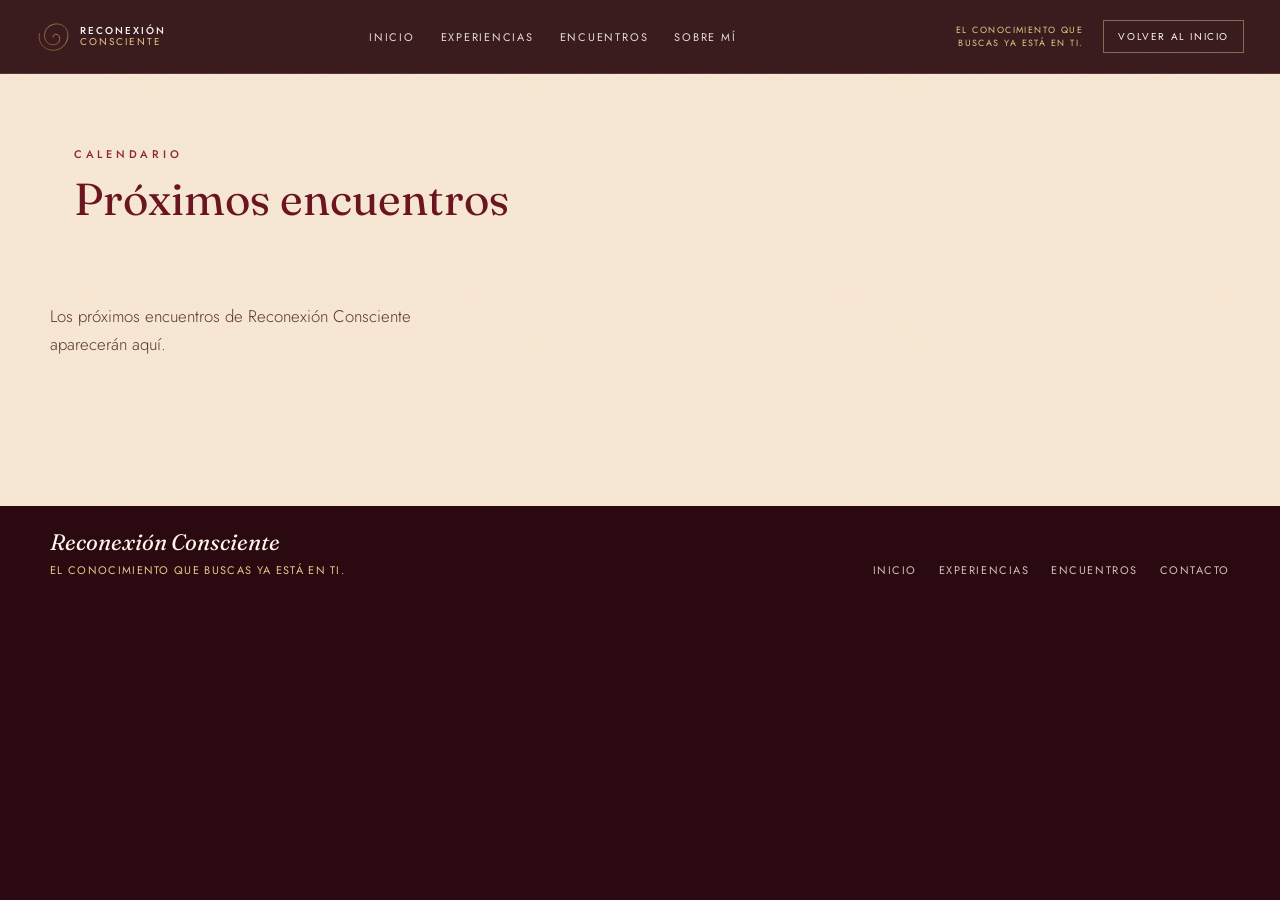
==== eventos.html @ f93a9bee "feat(events): add public events routing shell Co-authored-by: Cursor <cursoragent@cursor.com>" ====
<!DOCTYPE html>
<html lang="es">
<head>
<meta charset="UTF-8">
<meta name="viewport" content="width=device-width, initial-scale=1.0">
<title>Próximos encuentros | Reconexión Consciente</title>
<meta name="description" content="Información sobre próximos encuentros, talleres y experiencias de Reconexión Consciente.">
<meta property="og:type" content="website">
<meta property="og:site_name" content="Reconexión Consciente">
<meta property="og:title" content="Próximos encuentros | Reconexión Consciente">
<meta property="og:description" content="Información sobre próximos encuentros, talleres y experiencias de Reconexión Consciente.">
<meta property="og:locale" content="es_ES">
<link rel="preconnect" href="https://fonts.googleapis.com">
<link rel="preconnect" href="https://fonts.gstatic.com" crossorigin>
<link href="https://fonts.googleapis.com/css2?family=Fraunces:ital,opsz,wght@0,9..144,300;0,9..144,400;1,9..144,300;1,9..144,400&family=Jost:wght@300;400;500&display=swap" rel="stylesheet">
<link rel="stylesheet" href="/rc-home.css">
</head>
<body>

<div class="rc-home rc-events-page" id="eventos">
  <div class="rc-grain" aria-hidden="true"></div>

  <header class="rc-header">
    <a class="rc-logo" href="/">
      <img src="/assets/spiral-gold.svg" alt="" width="34" height="34">
      <span class="rc-logo-text">
        <strong>Reconexión</strong>
        <span>Consciente</span>
      </span>
    </a>
    <button class="rc-nav-toggle" type="button" aria-expanded="false" aria-controls="rc-nav-panel-eventos" aria-label="Abrir menú">
      <span></span>
    </button>
    <nav class="rc-nav" id="rc-nav-panel-eventos">
      <a href="/">Inicio</a>
      <a href="/#experiencias">Experiencias</a>
      <a href="/#encuentros">Encuentros</a>
      <a href="/#sobre-mi">Sobre mí</a>
    </nav>
    <p class="rc-header-tagline">El conocimiento que buscas ya está en ti.</p>
    <a class="rc-header-cta" href="/">Volver al inicio</a>
  </header>

  <main class="rc-events-shell" id="rc-events-shell">
    <div class="rc-section-head">
      <p class="rc-kicker">Calendario</p>
      <h1>Próximos encuentros</h1>
    </div>
    <p class="rc-events-placeholder">
      Los próximos encuentros de Reconexión Consciente aparecerán aquí.
    </p>
  </main>

  <footer class="rc-footer">
    <div class="rc-footer-inner">
      <div>
        <strong>Reconexión Consciente</strong>
        <p class="rc-footer-tag">El conocimiento que buscas ya está en ti.</p>
      </div>
      <nav class="rc-footer-links">
        <a href="/">Inicio</a>
        <a href="/#experiencias">Experiencias</a>
        <a href="/#encuentros">Encuentros</a>
        <a href="mailto:aleyone@gmail.com">Contacto</a>
      </nav>
    </div>
  </footer>
</div>

<script>
(function(){
  var btn=document.querySelector('.rc-nav-toggle');
  var panel=document.getElementById('rc-nav-panel-eventos');
  var scrollLockY=0;
  if(btn&&panel){
    function setOpen(open){
      var isOpen=document.body.classList.contains('rc-nav-open');
      if(open===isOpen) return;
      btn.setAttribute('aria-expanded', open?'true':'false');
      btn.setAttribute('aria-label', open?'Cerrar menú':'Abrir menú');
      if(open){
        scrollLockY=window.scrollY||window.pageYOffset||0;
        document.documentElement.classList.add('rc-nav-open');
        document.body.classList.add('rc-nav-open');
        document.body.style.top='-'+scrollLockY+'px';
      }else{
        document.documentElement.classList.remove('rc-nav-open');
        document.body.classList.remove('rc-nav-open');
        document.body.style.top='';
        window.scrollTo(0, scrollLockY);
      }
    }
    btn.addEventListener('click', function(){
      setOpen(btn.getAttribute('aria-expanded')!=='true');
    });
    panel.querySelectorAll('a').forEach(function(a){
      a.addEventListener('click', function(){ setOpen(false); });
    });
  }
})();
</script>
</body>
</html>
---- rc-home.css ----
/* Reconexión Consciente · home v1 — identidad orgánica */

*,*::before,*::after{box-sizing:border-box;margin:0;padding:0;}

:root{
  --rc-cream:#F6E8D6;
  --rc-ivory:#FBF1E4;
  --rc-burgundy:#6B1520;
  --rc-burgundy-deep:#2A0A10;
  --rc-wine:#8E2432;
  --rc-terracotta:#C45A36;
  --rc-gold:#D4A24C;
  --rc-gold-soft:#E8C989;
  --rc-ink:#2C1014;
  --rc-ink-soft:#5A3530;
  --rc-foam:#FFF8EF;
  --rc-serif:"Fraunces", serif;
  --rc-sans:"Jost", sans-serif;
}

html,body{
  height:auto;
  min-height:100%;
  overflow-x:hidden;
  overflow-y:auto;
  background:var(--rc-burgundy-deep);
  color-scheme:dark;
}

html.rc-nav-open,
html.rc-nav-open body{
  overflow:hidden!important;
  overscroll-behavior:none;
}
body.rc-nav-open{
  position:fixed;
  left:0;
  right:0;
  width:100%;
}

.rc-home{
  position:relative;
  background:var(--rc-cream);
  color:var(--rc-ink);
  font-family:var(--rc-sans);
  overflow-x:hidden;
}

.rc-home img{max-width:100%;height:auto;display:block;}
.rc-home a{color:inherit;}

.rc-grain{
  pointer-events:none;
  position:fixed;
  inset:0;
  z-index:50;
  background:url("assets/paper-grain.webp") center/380px;
  opacity:.08;
  mix-blend-mode:multiply;
}

.rc-inner{
  width:min(1180px, calc(100% - 48px));
  margin:0 auto;
}

/* ── Header ── */
.rc-header{
  position:sticky;
  top:0;
  z-index:40;
  display:grid;
  grid-template-columns:auto 1fr auto;
  align-items:center;
  gap:20px;
  min-height:74px;
  padding:0 36px;
  background:rgba(42,10,16,.48);
  backdrop-filter:blur(14px);
  border-bottom:1px solid rgba(232,201,137,.18);
  color:var(--rc-foam);
  overflow:visible;
}

.rc-logo{
  display:flex;
  align-items:center;
  gap:10px;
  text-decoration:none;
  color:inherit;
}

.rc-logo img{
  width:34px;
  height:34px;
  opacity:.92;
}

.rc-logo-text{
  display:flex;
  flex-direction:column;
  line-height:1.05;
}

.rc-logo-text strong,
.rc-logo-text span{
  font-family:var(--rc-sans);
  font-weight:500;
  font-size:10px;
  letter-spacing:.2em;
  text-transform:uppercase;
}

.rc-logo-text span{color:var(--rc-gold-soft);font-weight:400;}

.rc-nav{
  display:flex;
  justify-content:center;
  gap:26px;
}

.rc-nav a{
  font-size:11px;
  letter-spacing:.16em;
  text-transform:uppercase;
  text-decoration:none;
  color:rgba(255,248,239,.88);
}

.rc-nav a:hover{color:var(--rc-gold-soft);}

.rc-header-cta{
  display:inline-flex;
  align-items:center;
  padding:8px 14px;
  border:1px solid rgba(232,201,137,.45);
  font-size:10px;
  letter-spacing:.16em;
  text-transform:uppercase;
  text-decoration:none;
  color:var(--rc-gold-soft);
}

.rc-experiences .rc-kicker,
.rc-book .rc-kicker,
.rc-about .rc-kicker{color:var(--rc-wine);}

.rc-header-tagline{
  display:none;
  font-size:9px;
  letter-spacing:.16em;
  text-transform:uppercase;
  color:var(--rc-gold-soft);
  text-align:right;
  line-height:1.4;
  max-width:16em;
}

.rc-nav-toggle{
  display:none;
  width:42px;
  height:42px;
  border:0;
  background:transparent;
  cursor:pointer;
  justify-self:end;
}

.rc-nav-toggle span,
.rc-nav-toggle span::before,
.rc-nav-toggle span::after{
  display:block;
  width:18px;
  height:1px;
  background:var(--rc-foam);
  position:relative;
}
.rc-nav-toggle span::before,
.rc-nav-toggle span::after{content:'';position:absolute;left:0;}
.rc-nav-toggle span::before{top:-6px;}
.rc-nav-toggle span::after{top:6px;}

/* ── Hero ── */
.rc-hero{
  position:relative;
  min-height:min(100vh, 920px);
  display:flex;
  align-items:center;
  overflow:hidden;
  color:var(--rc-foam);
  background:var(--rc-burgundy-deep);
}

.rc-hero-media{
  position:absolute;
  inset:0;
  z-index:0;
}

.rc-hero-media picture{
  position:absolute;
  inset:0;
  display:block;
  width:100%;
  height:100%;
}

.rc-hero-media img{
  width:100%;
  height:100%;
  object-fit:cover;
  object-position:center 40%;
  transform:scale(1.04);
  animation:rc-ken 28s ease-in-out infinite alternate;
}

.rc-hero-shade{
  position:absolute;
  inset:0;
  z-index:1;
  background:
    linear-gradient(90deg, rgba(42,10,16,.62) 0%, rgba(42,10,16,.18) 42%, rgba(42,10,16,.08) 100%),
    linear-gradient(180deg, rgba(42,10,16,.28) 0%, transparent 28%, rgba(42,10,16,.45) 100%);
}

.rc-hero-brush{
  position:absolute;
  z-index:2;
  pointer-events:none;
  mix-blend-mode:screen;
}

.rc-hero-brush.is-terra{
  right:-8%;
  top:8%;
  width:min(46vw, 520px);
  opacity:.72;
  transform:rotate(8deg);
}

.rc-hero-spiral{
  position:absolute;
  right:6%;
  bottom:8%;
  width:min(28vw, 280px);
  opacity:.55;
  z-index:2;
  pointer-events:none;
  animation:rc-spin-slow 80s linear infinite;
}

.rc-hero-inner{
  position:relative;
  z-index:3;
  width:min(1180px, calc(100% - 64px));
  margin:0 auto;
  padding:88px 0 64px;
}

.rc-hero-copy{
  max-width:17.5em;
}

.rc-kicker{
  font-family:var(--rc-sans);
  font-size:11px;
  font-weight:500;
  letter-spacing:.34em;
  text-transform:uppercase;
  color:var(--rc-gold-soft);
  margin-bottom:14px;
}

.rc-hero h1{
  font-family:var(--rc-serif);
  font-weight:400;
  font-style:italic;
  font-size:clamp(3.4rem, 6.4vw, 7.2rem);
  line-height:.92;
  letter-spacing:-.02em;
  margin-bottom:22px;
}

.rc-hero h1 em{
  font-style:italic;
  color:var(--rc-gold-soft);
}

.rc-hero-claim{
  font-family:var(--rc-serif);
  font-size:clamp(1.35rem, 1.6vw, 1.85rem);
  font-weight:300;
  line-height:1.25;
  max-width:14em;
  margin-bottom:16px;
}

.rc-hero-intro{
  font-weight:300;
  font-size:15px;
  line-height:1.55;
  max-width:34ch;
  color:rgba(255,248,239,.86);
  margin-bottom:28px;
}

.rc-actions{
  display:flex;
  flex-wrap:wrap;
  gap:12px;
  align-items:center;
}

.rc-btn{
  display:inline-flex;
  align-items:center;
  justify-content:center;
  padding:13px 22px;
  font-family:var(--rc-sans);
  font-size:11px;
  letter-spacing:.16em;
  text-transform:uppercase;
  text-decoration:none;
  white-space:nowrap;
  transition:transform .35s ease, background .35s ease, color .35s ease;
}

.rc-btn:hover{transform:translateY(-1px);}

.rc-btn-solid{
  background:var(--rc-wine);
  color:var(--rc-foam);
}

.rc-btn-solid:hover{background:#a12d3c;}

.rc-btn-ghost{
  border:1px solid rgba(255,248,239,.55);
  color:var(--rc-foam);
}

.rc-btn-ghost:hover{background:rgba(255,248,239,.08);}

.rc-btn-gold{
  background:transparent;
  border:1px solid var(--rc-gold);
  color:var(--rc-gold-soft);
}

.rc-btn-gold:hover{background:rgba(212,162,76,.12);}

.rc-btn-dark{
  background:var(--rc-burgundy-deep);
  color:var(--rc-foam);
}

.rc-experiences,
.rc-book,
.rc-events,
.rc-about,
.rc-close,
.rc-hero{
  scroll-margin-top:76px;
}

/* ── Experiences ── */
.rc-experiences{
  position:relative;
  padding:108px 0 120px;
  background:
    url("assets/texture-cream-watercolor.webp") center/cover,
    var(--rc-ivory);
  overflow:hidden;
}

.rc-experiences .rc-botanical{
  position:absolute;
  right:-4%;
  top:18px;
  width:min(38vw, 360px);
  opacity:.55;
  pointer-events:none;
  transform:rotate(12deg);
}

.rc-section-head{
  width:min(1180px, calc(100% - 48px));
  margin:0 auto 56px;
}

.rc-section-head h2{
  font-family:var(--rc-serif);
  font-weight:400;
  font-style:italic;
  font-size:clamp(2.4rem, 4.4vw, 4.4rem);
  line-height:1.12;
  color:var(--rc-burgundy);
}

.rc-experiences .rc-section-head h2{
  max-width:none;
  white-space:nowrap;
}

.rc-portals{
  width:min(1180px, calc(100% - 48px));
  margin:0 auto;
  display:grid;
  grid-template-columns:repeat(3, minmax(0, 1fr));
  gap:22px;
  align-items:stretch;
}

.rc-portal{
  position:relative;
  display:flex;
  flex-direction:column;
  width:100%;
  height:520px;
  min-height:520px;
  margin:0;
  border-radius:28px;
  overflow:hidden;
  text-decoration:none;
  color:var(--rc-foam);
  isolation:isolate;
  cursor:pointer;
  border:1px solid rgba(232,201,137,.16);
  box-shadow:0 14px 32px rgba(42,10,16,.16);
  transition:transform .45s ease, box-shadow .45s ease, border-color .45s ease;
}

.rc-portal:hover{
  transform:translateY(-7px);
  border-color:rgba(232,201,137,.42);
  box-shadow:0 22px 40px rgba(42,10,16,.24);
}

.rc-portal:focus,
.rc-portal:focus-visible{
  outline:2px solid var(--rc-gold-soft);
  outline-offset:4px;
  transform:translateY(-7px);
  border-color:rgba(232,201,137,.5);
  box-shadow:0 22px 40px rgba(42,10,16,.24);
}

.rc-portal-media{
  position:absolute;
  inset:0;
  z-index:0;
}

.rc-portal-media img{
  width:100%;
  height:100%;
  object-fit:cover;
  transition:transform .8s ease;
}

.rc-portal:hover .rc-portal-media img,
.rc-portal:focus .rc-portal-media img,
.rc-portal:focus-visible .rc-portal-media img{transform:scale(1.045);}

.rc-portal-shade{
  position:absolute;
  inset:0;
  z-index:1;
  pointer-events:none;
  background:linear-gradient(
    180deg,
    rgba(42,10,16,0) 0%,
    rgba(42,10,16,0) 28%,
    rgba(107,21,32,.22) 52%,
    rgba(42,10,16,.72) 78%,
    rgba(42,10,16,.92) 100%
  );
}

.rc-portal-body{
  position:relative;
  z-index:2;
  margin-top:auto;
  padding:32px 24px 28px;
}

.rc-portal-concept{
  font-size:11px;
  letter-spacing:.32em;
  text-transform:uppercase;
  color:var(--rc-gold-soft);
  margin-bottom:10px;
}

.rc-portal h3{
  font-family:var(--rc-serif);
  font-weight:400;
  font-size:clamp(1.7rem, 2vw, 2.2rem);
  color:var(--rc-foam);
  margin-bottom:10px;
  text-shadow:0 2px 16px rgba(42,10,16,.35);
}

.rc-portal p{
  font-weight:300;
  font-size:14px;
  line-height:1.5;
  color:rgba(255,248,239,.94);
  margin-bottom:16px;
  max-width:28ch;
}

.rc-portal-cta{
  display:inline-flex;
  align-items:center;
  gap:8px;
  font-size:10px;
  letter-spacing:.18em;
  text-transform:uppercase;
  color:var(--rc-gold-soft);
}

.rc-portal-arrow{
  display:inline-block;
  transition:transform .35s ease;
}

.rc-portal:hover .rc-portal-arrow,
.rc-portal:focus .rc-portal-arrow,
.rc-portal:focus-visible .rc-portal-arrow{
  transform:translateX(5px);
}

/* ── Manifesto ── */
.rc-manifesto{
  position:relative;
  min-height:72vh;
  display:flex;
  align-items:center;
  justify-content:center;
  padding:100px 24px;
  background:var(--rc-burgundy-deep) url("assets/quote-organic-background.webp") center/cover;
  color:var(--rc-foam);
  overflow:hidden;
}

.rc-manifesto-inner{
  width:min(820px, 100%);
  text-align:left;
  transform:rotate(-1.2deg);
}

.rc-manifesto blockquote{
  font-family:var(--rc-serif);
  font-style:italic;
  font-weight:300;
  font-size:clamp(2rem, 4.6vw, 4.1rem);
  line-height:1.12;
  max-width:14em;
}

.rc-manifesto cite{
  display:block;
  margin-top:28px;
  font-family:var(--rc-sans);
  font-style:normal;
  font-size:11px;
  letter-spacing:.26em;
  text-transform:uppercase;
  color:var(--rc-gold-soft);
}

/* ── Book ── */
.rc-book{
  position:relative;
  padding:100px 0;
  background:var(--rc-ivory) url("assets/book-organic-background.webp") center/cover;
  overflow:hidden;
}

.rc-book-grid{
  width:min(1180px, calc(100% - 48px));
  margin:0 auto;
  display:grid;
  grid-template-columns:.42fr .58fr;
  gap:48px;
  align-items:center;
}

.rc-book-cover{
  position:relative;
  z-index:2;
  width:min(268px, 86%);
  margin-left:8%;
  transform:rotate(-2deg);
}

.rc-book-cover img,
.rc-home .rc-book-cover img{
  display:block;
  width:100%;
  height:auto;
  box-shadow:12px 18px 34px rgba(42,10,16,.2);
}

.rc-book-copy{
  position:relative;
  isolation:isolate;
  min-width:0;
}

.rc-book-copy::before,
.rc-book-copy::after{
  content:"";
  position:absolute;
  pointer-events:none;
  z-index:0;
  filter:blur(36px);
}

.rc-book-copy::before{
  top:-28%;
  left:-32%;
  width:168%;
  height:96%;
  background:radial-gradient(ellipse 78% 76% at 40% 36%,
    rgba(251,241,228,.92) 0%,
    rgba(251,241,228,.58) 40%,
    rgba(246,232,214,.2) 64%,
    rgba(246,232,214,0) 82%);
}

.rc-book-copy::after{
  top:24%;
  left:-24%;
  width:158%;
  height:110%;
  background:radial-gradient(ellipse 86% 84% at 44% 58%,
    rgba(251,241,228,.9) 0%,
    rgba(251,241,228,.55) 38%,
    rgba(246,232,214,.18) 62%,
    rgba(246,232,214,0) 82%);
}

.rc-book-copy > *{
  position:relative;
  z-index:1;
}

.rc-book-copy h2{
  font-family:var(--rc-serif);
  font-style:italic;
  font-weight:400;
  font-size:clamp(2.2rem, 4vw, 3.6rem);
  color:var(--rc-burgundy);
  margin:4px 0 8px;
}

.rc-book-subtitle{
  font-family:var(--rc-serif);
  font-style:italic;
  font-weight:400;
  font-size:clamp(1.2rem, 2vw, 1.55rem);
  color:var(--rc-wine);
  margin:0 0 10px;
}

.rc-book-author{
  font-family:var(--rc-sans);
  font-size:13px;
  font-weight:400;
  letter-spacing:.08em;
  color:var(--rc-ink-soft);
  margin:0;
}

.rc-book-blurb{
  max-width:48ch;
  margin:18px 0 28px;
}

.rc-book-blurb p{
  font-family:var(--rc-sans);
  font-weight:300;
  font-size:16px;
  line-height:1.75;
  color:var(--rc-ink-soft);
  margin:0 0 1.15em;
}

.rc-book-blurb p:last-child{margin-bottom:0;}

.rc-book .rc-btn-dark{
  display:inline-flex;
  color:var(--rc-gold-soft);
}

.rc-book .rc-btn-dark:hover,
.rc-book .rc-btn-dark:focus,
.rc-book .rc-btn-dark:focus-visible{
  color:#F3D9A4;
}

/* ── Events ── */
.rc-events{
  position:relative;
  padding:108px 0 110px;
  overflow:visible;
  background:var(--rc-ivory) url("assets/event-organic-background.webp") center/cover;
  color:var(--rc-ink);
}

.rc-events .rc-section-head{
  overflow:visible;
  display:flex;
  flex-direction:column;
  align-items:flex-start;
  padding:8px 8px 16px 268px;
}

.rc-events .rc-section-head h2{
  color:var(--rc-burgundy);
  max-width:none;
  line-height:1.2;
  padding:.12em 0 .1em;
  overflow:visible;
}

.rc-events .rc-kicker{
  color:var(--rc-wine);
  margin-bottom:10px;
}

.rc-event-list{
  width:min(1180px, calc(100% - 48px));
  margin:0 auto;
  display:grid;
  gap:16px;
  min-height:200px;
}

/* Base sin CTA: cartel opcional + fecha + info que ocupa el resto */
.rc-event{
  display:grid;
  grid-template-columns:minmax(12rem, 13.5rem) minmax(0, 1fr);
  column-gap:28px;
  row-gap:14px;
  align-items:center;
  padding:22px 28px;
  color:var(--rc-foam);
  background:linear-gradient(105deg, rgba(42,10,16,.82) 0%, rgba(107,21,32,.68) 100%);
  border:1px solid rgba(212,162,76,.38);
  border-radius:8px 32px 8px 32px;
}

.rc-event:has(> .rc-btn-gold){
  grid-template-columns:minmax(12rem, 13.5rem) minmax(0, 1fr) auto;
}

.rc-event:has(.rc-event-media){
  grid-template-columns:96px minmax(12rem, 13.5rem) minmax(0, 1fr);
}

.rc-event:has(.rc-event-media):has(> .rc-btn-gold){
  grid-template-columns:96px minmax(12rem, 13.5rem) minmax(0, 1fr) auto;
}

.rc-event-media{
  width:96px;
  align-self:center;
  display:flex;
  align-items:center;
}

.rc-event-media img{
  width:96px;
  height:128px;
  object-fit:cover;
  border-radius:6px 18px 6px 18px;
  border:1px solid rgba(212,162,76,.35);
  background:rgba(42,10,16,.35);
}

.rc-event time{
  font-family:var(--rc-serif);
  font-style:italic;
  font-size:1.35rem;
  color:var(--rc-gold-soft);
  line-height:1.2;
}

.rc-event-body{
  min-width:0;
  max-width:none;
}

.rc-event-type{
  display:inline-block;
  font-size:10px;
  letter-spacing:.22em;
  text-transform:uppercase;
  color:var(--rc-gold-soft);
  margin-bottom:6px;
}

.rc-event-badge{
  display:inline-block;
  margin-left:10px;
  padding:2px 8px;
  border:1px solid rgba(212,162,76,.55);
  border-radius:999px;
  font-size:9px;
  letter-spacing:.16em;
  text-transform:uppercase;
  color:var(--rc-gold-soft);
  vertical-align:middle;
}

.rc-event.is-featured{
  box-shadow:inset 0 0 0 1px rgba(212,162,76,.28);
}

.rc-event h3{
  font-family:var(--rc-serif);
  font-weight:400;
  font-size:1.55rem;
  color:var(--rc-foam);
  margin-bottom:6px;
}

.rc-event p{
  font-weight:300;
  font-size:14px;
  color:rgba(255,248,239,.9);
  line-height:1.55;
}

.rc-event .rc-btn-gold{
  background:var(--rc-gold);
  border:1px solid var(--rc-gold);
  color:var(--rc-burgundy-deep);
  white-space:nowrap;
  justify-self:end;
  align-self:center;
}

.rc-event .rc-btn-gold:hover{
  background:var(--rc-gold-soft);
  color:var(--rc-burgundy-deep);
}

.rc-event.rc-event-skeleton{
  grid-template-columns:minmax(12rem, 13.5rem) minmax(0, 1fr) auto;
}

@media (min-width:1025px){
  .rc-event time{
    white-space:nowrap;
  }
}

.rc-event-empty{
  margin:0;
  padding:36px;
  border:1px dashed rgba(107,21,32,.28);
  border-radius:8px 28px 8px 28px;
  font-weight:300;
  color:var(--rc-burgundy);
  background:rgba(255,248,239,.55);
}

.rc-event-error{
  border-color:rgba(107,21,32,.22);
  color:var(--rc-wine);
}

.rc-event-skeleton{
  pointer-events:none;
  min-height:112px;
}

.rc-event-skeleton-block{
  border-radius:6px;
  background:linear-gradient(
    90deg,
    rgba(255,248,239,.08) 0%,
    rgba(232,201,137,.18) 50%,
    rgba(255,248,239,.08) 100%
  );
  background-size:200% 100%;
  animation:rc-event-shimmer 1.4s ease-in-out infinite;
}

.rc-event-skeleton-date{height:1.6rem;width:110px;}
.rc-event-skeleton-body{display:grid;gap:10px;}
.rc-event-skeleton-line{height:14px;width:100%;max-width:420px;}
.rc-event-skeleton-line.short{width:88px;height:10px;}
.rc-event-skeleton-line.mid{width:70%;max-width:280px;}
.rc-event-skeleton-cta{height:42px;width:140px;justify-self:end;border-radius:999px;}

@keyframes rc-event-shimmer{
  0%{background-position:100% 0;}
  100%{background-position:-100% 0;}
}

@media (prefers-reduced-motion: reduce){
  .rc-event-skeleton-block{animation:none;}
}

.rc-events-more-wrap{
  width:min(1180px, calc(100% - 48px));
  margin:22px auto 0;
  display:flex;
  justify-content:center;
}

.rc-events-more{
  color:var(--rc-burgundy);
  border-color:rgba(107,21,32,.35);
  opacity:.72;
  cursor:not-allowed;
}

.rc-visually-hidden{
  position:absolute;
  width:1px;
  height:1px;
  padding:0;
  margin:-1px;
  overflow:hidden;
  clip:rect(0,0,0,0);
  white-space:nowrap;
  border:0;
}

/* Shell público /eventos (fase 3A — placeholder) */
.rc-events-page .rc-header{
  background:rgba(42,10,16,.92);
}

.rc-events-shell{
  width:min(1180px, calc(100% - 48px));
  margin:0 auto;
  padding:72px 0 96px;
  min-height:48vh;
}

.rc-events-shell .rc-section-head{
  padding:0 0 20px;
}

.rc-events-shell h1{
  font-family:var(--rc-serif);
  font-weight:400;
  font-size:clamp(2rem, 4vw, 2.8rem);
  color:var(--rc-burgundy);
  line-height:1.2;
  margin:0;
}

.rc-events-shell .rc-kicker{
  color:var(--rc-wine);
  margin-bottom:10px;
}

.rc-events-placeholder{
  margin:0;
  max-width:42ch;
  font-weight:300;
  font-size:1.05rem;
  line-height:1.7;
  color:var(--rc-ink-soft);
}

/* ── About ── */
.rc-about{
  position:relative;
  padding:110px 0 100px;
  background:var(--rc-cream);
  overflow:hidden;
}

.rc-about-circle{
  position:absolute;
  left:-8%;
  bottom:-12%;
  width:min(42vw, 420px);
  opacity:.55;
  pointer-events:none;
}

.rc-about-grid{
  width:min(1180px, calc(100% - 48px));
  margin:0 auto;
  display:grid;
  grid-template-columns:.46fr .54fr;
  gap:40px;
  align-items:center;
}

.rc-about-photo{
  position:relative;
  width:min(430px, 100%);
  aspect-ratio:1;
  margin-left:-12px;
}

.rc-about-photo-slot{
  position:absolute;
  left:55.5%;
  top:39.8%;
  width:77%;
  height:77%;
  transform:translate(-50%, -50%);
  z-index:1;
  border-radius:50%;
  overflow:hidden;
  background:transparent;
}

.rc-about-portrait,
.rc-home .rc-about-portrait{
  display:block;
  width:100%;
  height:100%;
  object-fit:cover;
  object-position:50% 42%;
}

.rc-about-frame{
  position:absolute;
  inset:0;
  z-index:2;
  width:100%;
  height:100%;
  object-fit:contain;
  pointer-events:none;
}

.rc-about-copy h2{
  font-family:var(--rc-serif);
  font-style:italic;
  font-weight:400;
  font-size:clamp(2.2rem, 3.6vw, 3.4rem);
  color:var(--rc-burgundy);
  margin:0 0 20px;
}

.rc-about-copy p{
  font-weight:300;
  font-size:16px;
  line-height:1.75;
  color:var(--rc-ink-soft);
  margin-bottom:18px;
  max-width:42ch;
}

.rc-about-copy p:last-of-type{margin-bottom:0;}

.rc-about-copy em{color:var(--rc-terracotta);font-style:italic;}

/* ── CTA ── */
.rc-close{
  position:relative;
  padding:110px 24px;
  background:var(--rc-burgundy-deep) url("assets/texture-burgundy.webp") center/cover;
  color:var(--rc-foam);
  text-align:center;
  overflow:hidden;
}

.rc-close .rc-brush-corner{
  position:absolute;
  left:-10%;
  bottom:-20%;
  width:min(55vw, 520px);
  pointer-events:none;
  mix-blend-mode:screen;
  opacity:.8;
}

.rc-close h2{
  font-family:var(--rc-serif);
  font-style:italic;
  font-weight:400;
  font-size:clamp(2.2rem, 4.4vw, 3.8rem);
  max-width:14em;
  margin:0 auto 16px;
}

.rc-close p{
  font-weight:300;
  font-size:16px;
  max-width:36ch;
  margin:0 auto 28px;
  color:rgba(255,248,239,.86);
}

.rc-close .rc-actions{justify-content:center;}

/* ── Footer ── */
.rc-footer{
  position:relative;
  background:var(--rc-burgundy-deep);
  color:var(--rc-foam);
  padding:22px 0 28px;
}

.rc-footer-ornament{
  overflow:visible;
  display:flex;
  justify-content:center;
  margin:0 auto 32px;
  background:transparent;
  pointer-events:none;
}

.rc-footer-detail,
.rc-home .rc-footer-detail{
  display:block;
  width:88%;
  max-width:1680px;
  height:auto;
  background:transparent;
}

.rc-footer-inner{
  width:min(1180px, calc(100% - 48px));
  margin:0 auto;
  display:flex;
  justify-content:space-between;
  gap:24px;
  align-items:flex-end;
}

.rc-footer strong{
  display:block;
  font-family:var(--rc-serif);
  font-style:italic;
  font-weight:400;
  font-size:1.4rem;
  margin-bottom:6px;
}

.rc-footer-tag{
  font-size:11px;
  letter-spacing:.12em;
  text-transform:uppercase;
  color:var(--rc-gold-soft);
}

.rc-footer-links{
  display:flex;
  flex-wrap:wrap;
  gap:14px 22px;
  justify-content:flex-end;
}

.rc-footer-links a{
  font-size:11px;
  letter-spacing:.14em;
  text-transform:uppercase;
  text-decoration:none;
  color:rgba(255,248,239,.78);
}

.rc-footer-links a:hover{color:var(--rc-gold-soft);}

/* ── Motion ── */
.rc-reveal{
  opacity:0;
  transform:translateY(18px);
}

.rc-reveal.is-in{
  animation:rc-in .9s ease forwards;
}

@keyframes rc-in{
  to{opacity:1;transform:none;}
}

@keyframes rc-ken{
  from{transform:scale(1.04) translateY(0);}
  to{transform:scale(1.1) translateY(-1.5%);}
}

@keyframes rc-spin-slow{
  from{transform:rotate(0deg);}
  to{transform:rotate(360deg);}
}

@media (prefers-reduced-motion:reduce){
  .rc-hero-media img,
  .rc-hero-spiral,
  .rc-portal,
  .rc-portal-media img,
  .rc-portal-arrow,
  .rc-reveal{
    animation:none!important;
    transition:none!important;
    transform:none!important;
    opacity:1!important;
  }
}

/* ── Responsive ── */
@media(min-width:769px){
  .rc-hero .rc-actions{flex-wrap:nowrap;}
}

@media(min-width:1280px){
  .rc-header{
    grid-template-columns:auto 1fr auto auto;
  }
  .rc-header-tagline{display:block;}
}

@media(max-width:1100px){
  .rc-experiences .rc-section-head h2{white-space:normal;}
}

@media(max-width:1024px){
  .rc-header{
    grid-template-columns:1fr auto;
    padding:0 18px;
    min-height:64px;
  }
  .rc-header-cta,
  .rc-header-tagline{display:none;}
  .rc-logo,
  .rc-nav-toggle{
    position:relative;
    z-index:2;
  }
  .rc-nav-toggle{display:flex;align-items:center;justify-content:center;}
  .rc-nav{
    display:none;
    position:absolute;
    top:100%;
    left:0;
    right:0;
    width:100%;
    height:calc(100vh - 100%);
    height:calc(100dvh - 100%);
    background:rgba(42,10,16,.96);
    flex-direction:column;
    align-items:flex-start;
    justify-content:flex-start;
    padding:28px 24px 40px;
    gap:22px;
    z-index:1;
    overflow:auto;
  }
  body.rc-nav-open .rc-nav{display:flex;}
  .rc-nav a{font-size:18px;}
  .rc-portals{grid-template-columns:1fr 1fr;gap:22px;}
  .rc-portal:nth-child(3){grid-column:1 / -1;}
  .rc-events .rc-section-head{padding-left:72px;}
  .rc-event,
  .rc-event:has(.rc-event-media),
  .rc-event:has(> .rc-btn-gold),
  .rc-event:has(.rc-event-media):has(> .rc-btn-gold){
    grid-template-columns:1fr;
    column-gap:14px;
    row-gap:12px;
  }
  .rc-event time{white-space:normal;}
  .rc-event-media{width:100%;}
  .rc-event-media img{
    width:min(160px, 42%);
    height:auto;
    aspect-ratio:3 / 4;
  }
  .rc-event .rc-btn-gold{justify-self:start;}
  .rc-event-skeleton-cta{justify-self:start;}
  .rc-hero-spiral{opacity:.28;}
  .rc-book{padding:80px 0 96px;}
  .rc-book-grid{
    grid-template-columns:220px minmax(0, 1fr);
    gap:72px;
    align-items:start;
  }
  .rc-book-cover{
    width:220px;
    max-width:100%;
    min-width:0;
    margin-left:0;
    margin-top:8px;
  }
  .rc-book-copy{min-width:0;}
  .rc-book-copy h2{font-size:clamp(2rem, 3.6vw, 2.8rem);}
  .rc-book-blurb{
    max-width:42ch;
    margin:16px 0 28px;
  }
  .rc-book-blurb p{font-size:16px;line-height:1.75;}
  .rc-about{padding:80px 0 72px;}
  .rc-about-grid{
    grid-template-columns:minmax(220px, .4fr) minmax(0, 1fr);
    gap:28px;
    align-items:center;
  }
  .rc-about-photo{
    width:min(300px, 100%);
    margin-left:0;
  }
}

@media(max-width:768px){
  .rc-hero{min-height:92vh;align-items:flex-end;}
  .rc-hero-inner{width:calc(100% - 36px);padding-bottom:56px;}
  .rc-hero h1{font-size:clamp(3rem, 14vw, 4.4rem);}
  .rc-hero-brush.is-terra{width:70vw;top:auto;bottom:12%;opacity:.45;}
  .rc-hero-spiral{display:none;}
  .rc-portals{
    grid-template-columns:1fr;
    gap:28px;
  }
  .rc-portal{
    height:420px;
    min-height:420px;
    margin:0;
    border-radius:28px;
  }
  .rc-portal:hover,
  .rc-portal:focus,
  .rc-portal:focus-visible{
    transform:none;
  }
  .rc-events .rc-section-head{padding-left:24px;}
  .rc-footer-ornament{margin-bottom:24px;}
  .rc-footer-detail,
  .rc-home .rc-footer-detail{
    width:90%;
    max-width:none;
    height:auto;
  }
  .rc-experiences{padding:72px 0 80px;}
  .rc-experiences .rc-botanical{width:180px;opacity:.35;right:-30px;}
  .rc-manifesto{min-height:auto;padding:80px 20px;}
  .rc-manifesto-inner{transform:none;}
  .rc-footer-inner{flex-direction:column;align-items:flex-start;}
  .rc-footer-links{justify-content:flex-start;}
  .rc-close .rc-brush-corner{width:80vw;}
  .rc-book{padding:72px 0 88px;}
  .rc-book-grid{
    grid-template-columns:176px minmax(0, 1fr);
    gap:64px;
    align-items:start;
  }
  .rc-book-cover{
    width:176px;
    max-width:100%;
    min-width:0;
    margin-top:6px;
  }
  .rc-book-copy{min-width:0;}
  .rc-book-copy h2{font-size:clamp(1.7rem, 4.2vw, 2.3rem);}
  .rc-book-subtitle{font-size:clamp(1.05rem, 2.4vw, 1.3rem);}
  .rc-book-blurb{
    max-width:none;
    margin:16px 0 28px;
  }
  .rc-book-blurb p{font-size:16px;line-height:1.75;}
  .rc-about{padding:64px 0 56px;}
  .rc-about-grid{
    grid-template-columns:minmax(168px, .38fr) minmax(0, 1fr);
    gap:18px;
  }
  .rc-about-photo{width:min(240px, 100%);}
  .rc-about-copy h2{font-size:clamp(1.7rem, 4vw, 2.4rem);}
  .rc-about-copy p{font-size:15px;}
}

@media(max-width:639px){
  .rc-book{
    padding:56px 0 80px;
    background-position:68% 28%;
  }
  .rc-book::after{
    content:"";
    position:absolute;
    left:-8%;
    right:-8%;
    top:28%;
    bottom:-6%;
    pointer-events:none;
    z-index:0;
    background:
      radial-gradient(ellipse 130% 70% at 50% 38%,
        rgba(251,241,228,.42) 0%,
        rgba(251,241,228,.18) 34%,
        rgba(246,232,214,.06) 56%,
        rgba(246,232,214,0) 74%),
      radial-gradient(ellipse 150% 80% at 48% 72%,
        rgba(251,241,228,.5) 0%,
        rgba(246,232,214,.2) 40%,
        rgba(246,232,214,0) 72%);
  }
  .rc-book-grid{
    position:relative;
    z-index:1;
    grid-template-columns:1fr;
    gap:28px;
  }
  .rc-book-cover{
    width:min(220px, 68%);
    margin:0 auto;
  }
  .rc-book-copy{
    padding:4px 8px 12px;
    background:none;
  }
  .rc-book-copy::before{
    top:-10%;
    left:-42%;
    width:184%;
    height:82%;
    filter:blur(42px);
    background:radial-gradient(ellipse 90% 80% at 50% 30%,
      rgba(251,241,228,.88) 0%,
      rgba(251,241,228,.48) 40%,
      rgba(246,232,214,.14) 64%,
      rgba(246,232,214,0) 82%);
  }
  .rc-book-copy::after{
    top:18%;
    left:-46%;
    width:192%;
    height:118%;
    filter:blur(42px);
    background:radial-gradient(ellipse 94% 86% at 50% 56%,
      rgba(251,241,228,.86) 0%,
      rgba(246,232,214,.46) 40%,
      rgba(246,232,214,.12) 66%,
      rgba(246,232,214,0) 84%);
  }
  .rc-book-copy h2{font-size:clamp(2rem, 9vw, 2.6rem);}
  .rc-book-blurb{
    max-width:none;
    margin:16px 0 28px;
  }
  .rc-book-blurb p{font-size:16px;line-height:1.75;}
  .rc-about-grid{
    grid-template-columns:1fr;
    gap:20px;
  }
  .rc-about-photo{
    width:min(300px, 86%);
    margin:0 auto;
  }
}

@media(max-width:390px){
  .rc-actions{flex-direction:column;align-items:stretch;}
  .rc-btn{width:100%;}
}
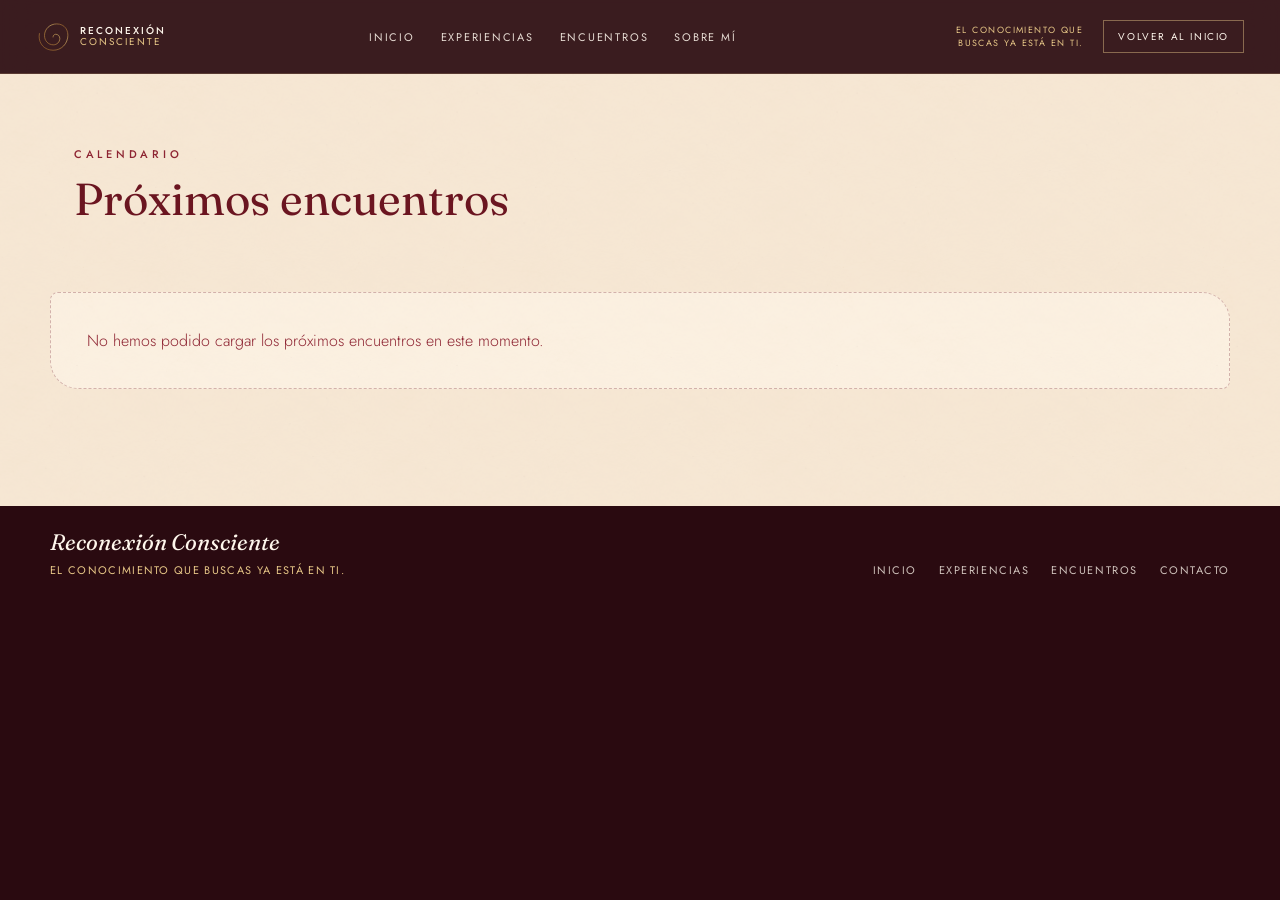
==== commit 475f13a8: "feat(events): add public event listing and detail experience Co-authored-by: Cursor <cursoragent@cur" ====
--- a/eventos.html
+++ b/eventos.html
@@ -41,14 +41,32 @@
     <a class="rc-header-cta" href="/">Volver al inicio</a>
   </header>
 
-  <main class="rc-events-shell" id="rc-events-shell">
+  <main class="rc-events-shell" id="rc-events-shell" data-events-page aria-busy="true">
     <div class="rc-section-head">
       <p class="rc-kicker">Calendario</p>
       <h1>Próximos encuentros</h1>
     </div>
-    <p class="rc-events-placeholder">
-      Los próximos encuentros de Reconexión Consciente aparecerán aquí.
-    </p>
+    <div class="rc-events-page-list" data-events-page-list role="status" aria-live="polite">
+      <article class="rc-events-card rc-events-card-skeleton" aria-hidden="true">
+        <div class="rc-events-card-media is-skel"></div>
+        <div class="rc-events-card-body">
+          <div class="rc-events-skel-line short"></div>
+          <div class="rc-events-skel-line mid"></div>
+          <div class="rc-events-skel-line"></div>
+          <div class="rc-events-skel-line long"></div>
+        </div>
+      </article>
+      <article class="rc-events-card rc-events-card-skeleton" aria-hidden="true">
+        <div class="rc-events-card-media is-skel"></div>
+        <div class="rc-events-card-body">
+          <div class="rc-events-skel-line short"></div>
+          <div class="rc-events-skel-line mid"></div>
+          <div class="rc-events-skel-line"></div>
+          <div class="rc-events-skel-line long"></div>
+        </div>
+      </article>
+      <p class="rc-visually-hidden">Cargando próximos encuentros…</p>
+    </div>
   </main>
 
   <footer class="rc-footer">
@@ -65,6 +83,32 @@
       </nav>
     </div>
   </footer>
+</div>
+
+<div
+  class="rc-events-modal"
+  data-events-modal
+  hidden
+  aria-hidden="true"
+>
+  <div class="rc-events-modal-backdrop" data-events-modal-backdrop tabindex="-1"></div>
+  <div
+    class="rc-events-modal-panel"
+    data-events-modal-panel
+    role="dialog"
+    aria-modal="true"
+    aria-labelledby="rc-events-modal-title"
+  >
+    <div class="rc-events-modal-toolbar">
+      <button type="button" class="rc-events-modal-x" data-events-modal-close aria-label="Cerrar">
+        ×
+      </button>
+      <button type="button" class="rc-events-modal-cerrar" data-events-modal-close>
+        Cerrar
+      </button>
+    </div>
+    <div class="rc-events-modal-body" data-events-modal-body></div>
+  </div>
 </div>
 
 <script>
@@ -99,5 +143,6 @@
   }
 })();
 </script>
+<script src="/rc-eventos.js" defer></script>
 </body>
 </html>
--- a/rc-home.css
+++ b/rc-home.css
@@ -947,7 +947,7 @@
 }
 
 .rc-events-shell .rc-section-head{
-  padding:0 0 20px;
+  padding:0 0 10px;
 }
 
 .rc-events-shell h1{
@@ -964,13 +964,449 @@
   margin-bottom:10px;
 }
 
-.rc-events-placeholder{
+.rc-events-page-list{
+  display:grid;
+  gap:28px;
+}
+
+.rc-events-card{
+  display:grid;
+  grid-template-columns:200px minmax(0, 1fr);
+  gap:28px 32px;
+  align-items:stretch;
+  padding:28px;
+  background:linear-gradient(135deg, rgba(42,10,16,.88) 0%, rgba(107,21,32,.72) 100%);
+  border:1px solid rgba(212,162,76,.36);
+  border-radius:10px 36px 10px 36px;
+  color:var(--rc-foam);
+}
+
+.rc-events-card.is-featured{
+  box-shadow:inset 0 0 0 1px rgba(212,162,76,.32);
+}
+
+.rc-events-card-media{
+  width:200px;
+  height:280px;
+  max-width:100%;
+  display:flex;
+  align-items:center;
+  justify-content:center;
+  border-radius:8px 22px 8px 22px;
+  border:1px solid rgba(212,162,76,.35);
+  background:rgba(42,10,16,.45);
+  overflow:hidden;
+}
+
+.rc-events-card-media img{
+  width:100%;
+  height:100%;
+  object-fit:contain;
+  object-position:center;
+  display:block;
+}
+
+.rc-events-card-media.is-empty{
+  min-height:200px;
+  border-style:dashed;
+  border-color:rgba(232,201,137,.22);
+  background:rgba(42,10,16,.28);
+}
+
+.rc-events-card-body{
+  min-width:0;
+  max-width:34rem;
+}
+
+.rc-events-card-meta{
+  display:flex;
+  flex-wrap:wrap;
+  align-items:center;
+  gap:8px 12px;
+  margin-bottom:10px;
+}
+
+.rc-events-card-type{
+  font-size:10px;
+  letter-spacing:.22em;
+  text-transform:uppercase;
+  color:var(--rc-gold-soft);
+}
+
+.rc-events-card-badge,
+.rc-events-card-status{
+  display:inline-block;
+  padding:2px 8px;
+  border:1px solid rgba(212,162,76,.55);
+  border-radius:999px;
+  font-size:9px;
+  letter-spacing:.14em;
+  text-transform:uppercase;
+  color:var(--rc-gold-soft);
+}
+
+.rc-events-card-date{
+  display:block;
+  font-family:var(--rc-serif);
+  font-style:italic;
+  font-size:1.45rem;
+  color:var(--rc-gold-soft);
+  line-height:1.2;
+}
+
+.rc-events-card-time{
+  margin:4px 0 12px;
+  font-size:14px;
+  font-weight:300;
+  color:rgba(255,248,239,.88);
+}
+
+.rc-events-card h2{
+  font-family:var(--rc-serif);
+  font-weight:400;
+  font-size:clamp(1.45rem, 2.4vw, 1.85rem);
+  color:var(--rc-foam);
+  margin:0 0 12px;
+  line-height:1.25;
+}
+
+.rc-events-card-desc{
+  margin:0 0 14px;
+  max-width:58ch;
+  font-weight:300;
+  font-size:15px;
+  line-height:1.65;
+  color:rgba(255,248,239,.92);
+}
+
+.rc-events-card-place{
+  margin:0 0 20px;
+  font-size:14px;
+  font-weight:300;
+  color:rgba(232,201,137,.92);
+  line-height:1.5;
+}
+
+.rc-events-card-actions{
+  display:flex;
+  flex-wrap:wrap;
+  gap:12px;
+  align-items:center;
+}
+
+.rc-events-card-actions .rc-btn-gold{
+  background:var(--rc-gold);
+  border:1px solid var(--rc-gold);
+  color:var(--rc-burgundy-deep);
+}
+
+.rc-events-card-actions .rc-btn-gold:hover{
+  background:var(--rc-gold-soft);
+  color:var(--rc-burgundy-deep);
+}
+
+.rc-events-card-actions .rc-events-card-link{
+  color:var(--rc-gold-soft);
+  border-color:rgba(232,201,137,.4);
+  background:transparent;
+}
+
+.rc-events-card-actions .rc-events-card-link:hover{
+  color:var(--rc-foam);
+  border-color:rgba(232,201,137,.7);
+}
+
+.rc-events-page-empty{
   margin:0;
-  max-width:42ch;
+  padding:36px;
+  border:1px dashed rgba(107,21,32,.28);
+  border-radius:8px 28px 8px 28px;
   font-weight:300;
-  font-size:1.05rem;
+  color:var(--rc-burgundy);
+  background:rgba(255,248,239,.55);
+}
+
+.rc-events-page-error{color:var(--rc-wine);}
+
+.rc-events-card-skeleton{pointer-events:none;min-height:220px;}
+.rc-events-card-media.is-skel,
+.rc-events-skel-line{
+  border-radius:6px;
+  background:linear-gradient(
+    90deg,
+    rgba(255,248,239,.08) 0%,
+    rgba(232,201,137,.18) 50%,
+    rgba(255,248,239,.08) 100%
+  );
+  background-size:200% 100%;
+  animation:rc-event-shimmer 1.4s ease-in-out infinite;
+}
+.rc-events-card-media.is-skel{
+  width:200px;
+  height:280px;
+  border-radius:8px 22px 8px 22px;
+}
+.rc-events-skel-line{height:14px;width:100%;max-width:420px;margin-bottom:12px;}
+.rc-events-skel-line.short{width:88px;height:10px;}
+.rc-events-skel-line.mid{width:55%;max-width:240px;height:1.4rem;}
+.rc-events-skel-line.long{width:90%;max-width:480px;height:48px;}
+
+@media (prefers-reduced-motion: reduce){
+  .rc-events-card-media.is-skel,
+  .rc-events-skel-line{animation:none;}
+}
+
+@media (max-width:900px){
+  .rc-events-card{
+    grid-template-columns:160px minmax(0, 1fr);
+    gap:20px;
+    padding:22px;
+  }
+  .rc-events-card-media,
+  .rc-events-card-media.is-skel{
+    width:160px;
+    height:220px;
+  }
+}
+
+@media (max-width:700px){
+  .rc-events-shell{padding:48px 0 72px;}
+  .rc-events-shell .rc-section-head{padding:0 0 12px;}
+  .rc-events-card{
+    grid-template-columns:1fr;
+    gap:18px;
+    border-radius:10px 28px 10px 28px;
+  }
+  .rc-events-card-body{max-width:none;}
+  .rc-events-card-media,
+  .rc-events-card-media.is-skel{
+    width:min(220px, 70%);
+    height:auto;
+    aspect-ratio:3 / 4;
+  }
+  .rc-events-card-actions .rc-btn{width:100%;justify-content:center;}
+}
+
+/* Modal detalle de evento (fase 3C) */
+html.rc-events-modal-open,
+body.rc-events-modal-open{
+  overflow:hidden;
+}
+
+.rc-events-modal{
+  position:fixed;
+  inset:0;
+  z-index:80;
+  display:flex;
+  align-items:center;
+  justify-content:center;
+  padding:24px 16px;
+}
+
+.rc-events-modal[hidden]{display:none !important;}
+
+.rc-events-modal-backdrop{
+  position:absolute;
+  inset:0;
+  background:rgba(24,6,10,.72);
+  backdrop-filter:blur(6px);
+}
+
+.rc-events-modal-panel{
+  position:relative;
+  z-index:1;
+  width:min(980px, 100%);
+  max-height:min(92vh, 900px);
+  overflow:auto;
+  background:linear-gradient(160deg, #FBF1E4 0%, #F3E0CB 100%);
+  color:var(--rc-ink);
+  border:1px solid rgba(107,21,32,.18);
+  border-radius:12px 36px 12px 36px;
+  box-shadow:0 24px 60px rgba(20,4,8,.35);
+  padding:18px 22px 28px;
+}
+
+.rc-events-modal-toolbar{
+  display:flex;
+  justify-content:flex-end;
+  align-items:center;
+  gap:12px;
+  margin-bottom:8px;
+}
+
+.rc-events-modal-x{
+  appearance:none;
+  border:0;
+  background:transparent;
+  color:var(--rc-burgundy);
+  font-size:1.8rem;
+  line-height:1;
+  width:40px;
+  height:40px;
+  cursor:pointer;
+  border-radius:8px;
+}
+
+.rc-events-modal-x:hover,
+.rc-events-modal-x:focus-visible{
+  background:rgba(107,21,32,.08);
+  outline:2px solid rgba(212,162,76,.7);
+  outline-offset:2px;
+}
+
+.rc-events-modal-cerrar{
+  appearance:none;
+  border:0;
+  background:transparent;
+  color:var(--rc-wine);
+  font-family:var(--rc-sans);
+  font-size:13px;
+  letter-spacing:.08em;
+  text-transform:uppercase;
+  cursor:pointer;
+  padding:8px 4px;
+}
+
+.rc-events-modal-cerrar:hover,
+.rc-events-modal-cerrar:focus-visible{
+  color:var(--rc-burgundy);
+  outline:2px solid rgba(212,162,76,.7);
+  outline-offset:2px;
+}
+
+.rc-events-modal-loading,
+.rc-events-modal-state{
+  padding:36px 12px 28px;
+  text-align:center;
+}
+
+.rc-events-modal-state h2{
+  font-family:var(--rc-serif);
+  font-weight:400;
+  color:var(--rc-burgundy);
+  margin:0 0 12px;
+}
+
+.rc-events-modal-state p{
+  margin:0 0 22px;
+  font-weight:300;
+  color:var(--rc-ink-soft);
+}
+
+.rc-events-modal-layout{
+  display:grid;
+  grid-template-columns:minmax(200px, 260px) minmax(0, 1fr);
+  gap:28px 32px;
+  align-items:start;
+}
+
+.rc-events-modal-media{
+  width:100%;
+  max-width:260px;
+  aspect-ratio:3 / 4;
+  display:flex;
+  align-items:center;
+  justify-content:center;
+  border-radius:8px 22px 8px 22px;
+  border:1px solid rgba(107,21,32,.18);
+  background:rgba(42,10,16,.08);
+  overflow:hidden;
+}
+
+.rc-events-modal-media img{
+  width:100%;
+  height:100%;
+  object-fit:contain;
+  object-position:center;
+}
+
+.rc-events-modal-media.is-empty{min-height:220px;}
+
+.rc-events-modal-copy{min-width:0;max-width:40rem;}
+
+.rc-events-modal-copy #rc-events-modal-title,
+.rc-events-modal-copy h2{
+  font-family:var(--rc-serif);
+  font-weight:400;
+  font-size:clamp(1.55rem, 2.6vw, 2rem);
+  color:var(--rc-burgundy);
+  margin:0 0 10px;
+  line-height:1.25;
+}
+
+.rc-events-modal-copy .rc-events-card-type,
+.rc-events-modal-copy .rc-events-card-badge{
+  color:var(--rc-wine);
+  border-color:rgba(107,21,32,.35);
+}
+
+.rc-events-modal-copy .rc-events-card-date{
+  color:var(--rc-burgundy);
+}
+
+.rc-events-modal-copy .rc-events-card-time{
+  color:var(--rc-ink-soft);
+}
+
+.rc-events-modal-row,
+.rc-events-modal-exps{
+  margin:0 0 8px;
+  font-size:14px;
+  font-weight:300;
+  color:var(--rc-ink-soft);
+  line-height:1.5;
+}
+
+.rc-events-modal-row span,
+.rc-events-modal-exps span{
+  display:inline-block;
+  min-width:5.5rem;
+  font-size:11px;
+  letter-spacing:.12em;
+  text-transform:uppercase;
+  color:var(--rc-wine);
+}
+
+.rc-events-modal-desc{
+  margin:16px 0 22px;
+  font-weight:300;
+  font-size:15px;
   line-height:1.7;
-  color:var(--rc-ink-soft);
+  color:var(--rc-ink);
+}
+
+.rc-events-modal-copy .rc-events-card-actions{
+  margin-top:8px;
+}
+
+.rc-events-modal-copy .rc-btn-gold{
+  background:var(--rc-gold);
+  border-color:var(--rc-gold);
+  color:var(--rc-burgundy-deep);
+}
+
+.rc-events-modal-secondary{
+  color:var(--rc-burgundy) !important;
+  border-color:rgba(107,21,32,.35) !important;
+  background:transparent !important;
+}
+
+@media (max-width:760px){
+  .rc-events-modal{padding:12px;align-items:flex-end;}
+  .rc-events-modal-panel{
+    max-height:94vh;
+    border-radius:18px 18px 0 0;
+    padding:12px 16px 24px;
+  }
+  .rc-events-modal-layout{grid-template-columns:1fr;gap:18px;}
+  .rc-events-modal-media{
+    max-width:220px;
+    margin:0 auto;
+  }
+  .rc-events-modal-copy .rc-events-card-actions .rc-btn{
+    width:100%;
+    justify-content:center;
+  }
 }
 
 /* ── About ── */
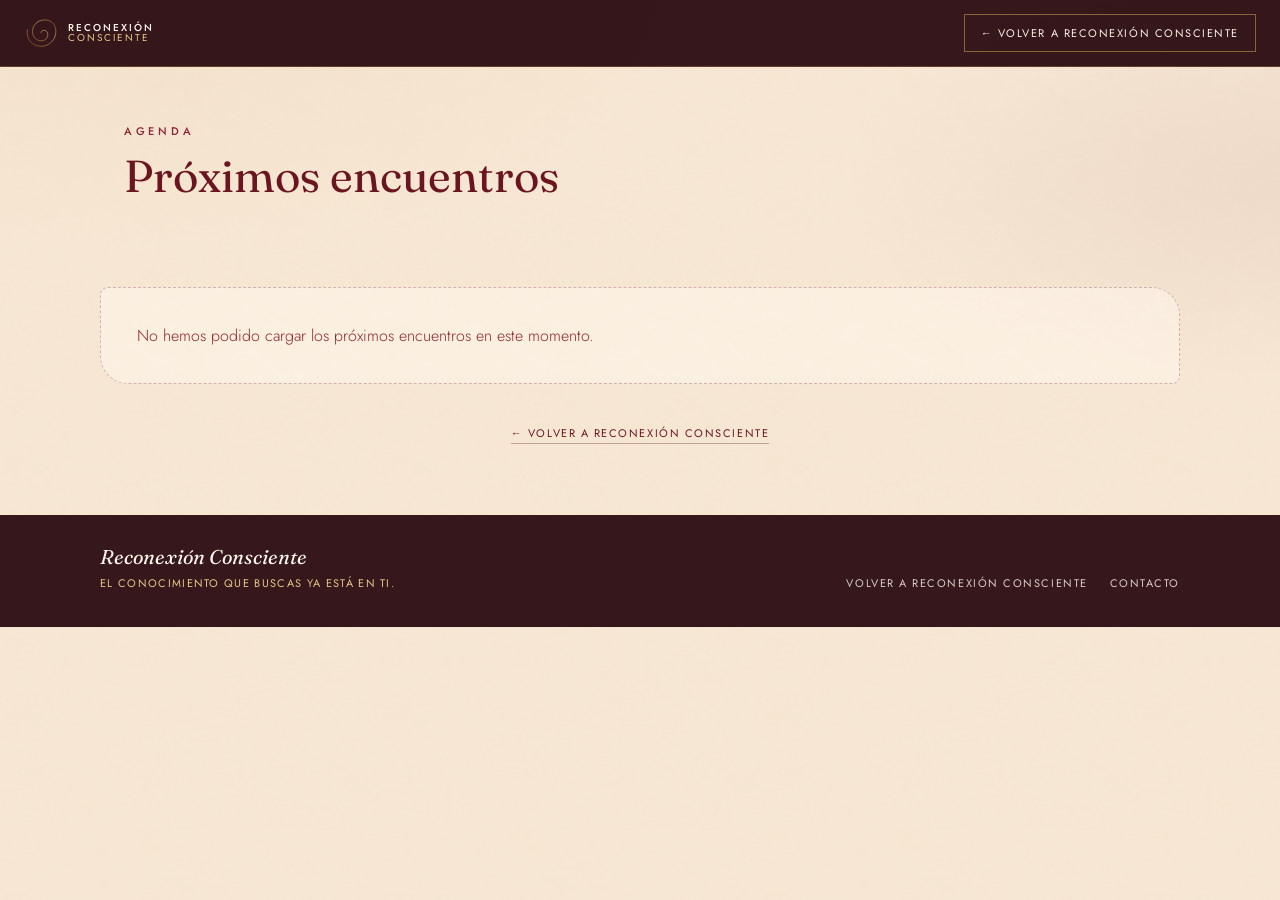
==== commit a3d5260d: "feat(events): redesign public events as chronological agenda Co-authored-by: Cursor <cursoragent@cur" ====
--- a/eventos.html
+++ b/eventos.html
@@ -4,11 +4,11 @@
 <meta charset="UTF-8">
 <meta name="viewport" content="width=device-width, initial-scale=1.0">
 <title>Próximos encuentros | Reconexión Consciente</title>
-<meta name="description" content="Información sobre próximos encuentros, talleres y experiencias de Reconexión Consciente.">
+<meta name="description" content="Agenda de próximos encuentros, talleres y experiencias de Reconexión Consciente.">
 <meta property="og:type" content="website">
 <meta property="og:site_name" content="Reconexión Consciente">
 <meta property="og:title" content="Próximos encuentros | Reconexión Consciente">
-<meta property="og:description" content="Información sobre próximos encuentros, talleres y experiencias de Reconexión Consciente.">
+<meta property="og:description" content="Agenda de próximos encuentros, talleres y experiencias de Reconexión Consciente.">
 <meta property="og:locale" content="es_ES">
 <link rel="preconnect" href="https://fonts.googleapis.com">
 <link rel="preconnect" href="https://fonts.gstatic.com" crossorigin>
@@ -20,7 +20,7 @@
 <div class="rc-home rc-events-page" id="eventos">
   <div class="rc-grain" aria-hidden="true"></div>
 
-  <header class="rc-header">
+  <header class="rc-events-topbar">
     <a class="rc-logo" href="/">
       <img src="/assets/spiral-gold.svg" alt="" width="34" height="34">
       <span class="rc-logo-text">
@@ -28,121 +28,55 @@
         <span>Consciente</span>
       </span>
     </a>
-    <button class="rc-nav-toggle" type="button" aria-expanded="false" aria-controls="rc-nav-panel-eventos" aria-label="Abrir menú">
-      <span></span>
-    </button>
-    <nav class="rc-nav" id="rc-nav-panel-eventos">
-      <a href="/">Inicio</a>
-      <a href="/#experiencias">Experiencias</a>
-      <a href="/#encuentros">Encuentros</a>
-      <a href="/#sobre-mi">Sobre mí</a>
-    </nav>
-    <p class="rc-header-tagline">El conocimiento que buscas ya está en ti.</p>
-    <a class="rc-header-cta" href="/">Volver al inicio</a>
+    <a class="rc-events-back" href="/">← Volver a Reconexión Consciente</a>
   </header>
 
   <main class="rc-events-shell" id="rc-events-shell" data-events-page aria-busy="true">
     <div class="rc-section-head">
-      <p class="rc-kicker">Calendario</p>
+      <p class="rc-kicker">Agenda</p>
       <h1>Próximos encuentros</h1>
     </div>
     <div class="rc-events-page-list" data-events-page-list role="status" aria-live="polite">
-      <article class="rc-events-card rc-events-card-skeleton" aria-hidden="true">
-        <div class="rc-events-card-media is-skel"></div>
-        <div class="rc-events-card-body">
+      <article class="rc-agenda-item rc-agenda-item-skeleton" aria-hidden="true">
+        <div class="rc-agenda-date is-skel"></div>
+        <div class="rc-agenda-media is-skel"></div>
+        <div class="rc-agenda-body">
           <div class="rc-events-skel-line short"></div>
           <div class="rc-events-skel-line mid"></div>
           <div class="rc-events-skel-line"></div>
-          <div class="rc-events-skel-line long"></div>
         </div>
       </article>
-      <article class="rc-events-card rc-events-card-skeleton" aria-hidden="true">
-        <div class="rc-events-card-media is-skel"></div>
-        <div class="rc-events-card-body">
+      <article class="rc-agenda-item rc-agenda-item-skeleton" aria-hidden="true">
+        <div class="rc-agenda-date is-skel"></div>
+        <div class="rc-agenda-media is-skel"></div>
+        <div class="rc-agenda-body">
           <div class="rc-events-skel-line short"></div>
           <div class="rc-events-skel-line mid"></div>
           <div class="rc-events-skel-line"></div>
-          <div class="rc-events-skel-line long"></div>
         </div>
       </article>
       <p class="rc-visually-hidden">Cargando próximos encuentros…</p>
     </div>
+    <p class="rc-events-foot-back">
+      <a href="/">← Volver a Reconexión Consciente</a>
+    </p>
   </main>
 
-  <footer class="rc-footer">
-    <div class="rc-footer-inner">
+  <footer class="rc-events-footer">
+    <div class="rc-events-footer-inner">
       <div>
         <strong>Reconexión Consciente</strong>
         <p class="rc-footer-tag">El conocimiento que buscas ya está en ti.</p>
       </div>
-      <nav class="rc-footer-links">
-        <a href="/">Inicio</a>
-        <a href="/#experiencias">Experiencias</a>
-        <a href="/#encuentros">Encuentros</a>
+      <div class="rc-events-footer-links">
+        <a href="/">Volver a Reconexión Consciente</a>
         <a href="mailto:aleyone@gmail.com">Contacto</a>
-      </nav>
+      </div>
     </div>
   </footer>
 </div>
 
-<div
-  class="rc-events-modal"
-  data-events-modal
-  hidden
-  aria-hidden="true"
->
-  <div class="rc-events-modal-backdrop" data-events-modal-backdrop tabindex="-1"></div>
-  <div
-    class="rc-events-modal-panel"
-    data-events-modal-panel
-    role="dialog"
-    aria-modal="true"
-    aria-labelledby="rc-events-modal-title"
-  >
-    <div class="rc-events-modal-toolbar">
-      <button type="button" class="rc-events-modal-x" data-events-modal-close aria-label="Cerrar">
-        ×
-      </button>
-      <button type="button" class="rc-events-modal-cerrar" data-events-modal-close>
-        Cerrar
-      </button>
-    </div>
-    <div class="rc-events-modal-body" data-events-modal-body></div>
-  </div>
-</div>
-
-<script>
-(function(){
-  var btn=document.querySelector('.rc-nav-toggle');
-  var panel=document.getElementById('rc-nav-panel-eventos');
-  var scrollLockY=0;
-  if(btn&&panel){
-    function setOpen(open){
-      var isOpen=document.body.classList.contains('rc-nav-open');
-      if(open===isOpen) return;
-      btn.setAttribute('aria-expanded', open?'true':'false');
-      btn.setAttribute('aria-label', open?'Cerrar menú':'Abrir menú');
-      if(open){
-        scrollLockY=window.scrollY||window.pageYOffset||0;
-        document.documentElement.classList.add('rc-nav-open');
-        document.body.classList.add('rc-nav-open');
-        document.body.style.top='-'+scrollLockY+'px';
-      }else{
-        document.documentElement.classList.remove('rc-nav-open');
-        document.body.classList.remove('rc-nav-open');
-        document.body.style.top='';
-        window.scrollTo(0, scrollLockY);
-      }
-    }
-    btn.addEventListener('click', function(){
-      setOpen(btn.getAttribute('aria-expanded')!=='true');
-    });
-    panel.querySelectorAll('a').forEach(function(a){
-      a.addEventListener('click', function(){ setOpen(false); });
-    });
-  }
-})();
-</script>
+<script src="/rc-evento-detalle.js" defer></script>
 <script src="/rc-eventos.js" defer></script>
 </body>
 </html>
--- a/rc-home.css
+++ b/rc-home.css
@@ -740,54 +740,123 @@
   min-height:200px;
 }
 
-/* Base sin CTA: cartel opcional + fecha + info que ocupa el resto */
+/* Base: cartel opcional + contenido (fecha|info) + acciones */
 .rc-event{
   display:grid;
-  grid-template-columns:minmax(12rem, 13.5rem) minmax(0, 1fr);
-  column-gap:28px;
+  grid-template-columns:minmax(0, 1fr);
+  grid-template-areas:
+    "content"
+    "actions";
+  column-gap:22px;
   row-gap:14px;
   align-items:center;
-  padding:22px 28px;
+  padding:20px 24px;
   color:var(--rc-foam);
   background:linear-gradient(105deg, rgba(42,10,16,.82) 0%, rgba(107,21,32,.68) 100%);
   border:1px solid rgba(212,162,76,.38);
   border-radius:8px 32px 8px 32px;
 }
 
-.rc-event:has(> .rc-btn-gold){
-  grid-template-columns:minmax(12rem, 13.5rem) minmax(0, 1fr) auto;
+.rc-event:has(> .rc-event-actions){
+  grid-template-areas:
+    "content"
+    "actions";
 }
 
 .rc-event:has(.rc-event-media){
-  grid-template-columns:96px minmax(12rem, 13.5rem) minmax(0, 1fr);
-}
-
-.rc-event:has(.rc-event-media):has(> .rc-btn-gold){
-  grid-template-columns:96px minmax(12rem, 13.5rem) minmax(0, 1fr) auto;
+  grid-template-columns:120px minmax(0, 1fr);
+  grid-template-areas:
+    "media content"
+    "media actions";
+}
+
+.rc-event:has(.rc-event-media):has(> .rc-event-actions){
+  grid-template-columns:120px minmax(0, 1fr) auto;
+  grid-template-areas:"media content actions";
+}
+
+.rc-event:not(:has(.rc-event-media)):has(> .rc-event-actions){
+  grid-template-columns:minmax(0, 1fr) auto;
+  grid-template-areas:"content actions";
 }
 
 .rc-event-media{
-  width:96px;
+  grid-area:media;
+  width:120px;
   align-self:center;
   display:flex;
   align-items:center;
+  justify-content:center;
 }
 
 .rc-event-media img{
-  width:96px;
-  height:128px;
-  object-fit:cover;
+  width:120px;
+  height:160px;
+  object-fit:contain;
+  object-position:center;
   border-radius:6px 18px 6px 18px;
   border:1px solid rgba(212,162,76,.35);
   background:rgba(42,10,16,.35);
 }
 
-.rc-event time{
+.rc-event-content{
+  grid-area:content;
+  display:grid;
+  grid-template-columns:minmax(4.5rem, 5.75rem) minmax(0, 1fr);
+  column-gap:20px;
+  row-gap:8px;
+  align-items:center;
+  min-width:0;
+}
+
+.rc-event-date{
+  display:flex;
+  flex-direction:column;
+  align-items:flex-start;
+  justify-content:center;
+  gap:2px;
+  min-width:0;
   font-family:var(--rc-serif);
-  font-style:italic;
-  font-size:1.35rem;
+  font-style:normal;
   color:var(--rc-gold-soft);
-  line-height:1.2;
+  line-height:1.05;
+}
+
+.rc-event-date-day{
+  font-size:1.55rem;
+  font-weight:400;
+  letter-spacing:.02em;
+  white-space:nowrap;
+}
+
+.rc-event-date-month{
+  font-size:.78rem;
+  font-family:var(--rc-sans);
+  font-style:normal;
+  font-weight:500;
+  letter-spacing:.18em;
+  text-transform:uppercase;
+  color:rgba(232,201,137,.92);
+}
+
+.rc-event-date-range{
+  display:flex;
+  flex-direction:column;
+  align-items:flex-start;
+  gap:4px;
+}
+
+.rc-event-date-part{
+  display:flex;
+  flex-direction:column;
+  gap:1px;
+}
+
+.rc-event-date-sep{
+  font-size:.85rem;
+  line-height:1;
+  color:rgba(232,201,137,.7);
+  padding-left:2px;
 }
 
 .rc-event-body{
@@ -824,9 +893,12 @@
 .rc-event h3{
   font-family:var(--rc-serif);
   font-weight:400;
-  font-size:1.55rem;
+  font-size:clamp(1.2rem, 1.1rem + .4vw, 1.55rem);
   color:var(--rc-foam);
   margin-bottom:6px;
+  line-height:1.25;
+  overflow-wrap:anywhere;
+  word-break:break-word;
 }
 
 .rc-event p{
@@ -834,6 +906,7 @@
   font-size:14px;
   color:rgba(255,248,239,.9);
   line-height:1.55;
+  overflow-wrap:anywhere;
 }
 
 .rc-event .rc-btn-gold{
@@ -841,8 +914,6 @@
   border:1px solid var(--rc-gold);
   color:var(--rc-burgundy-deep);
   white-space:nowrap;
-  justify-self:end;
-  align-self:center;
 }
 
 .rc-event .rc-btn-gold:hover{
@@ -850,14 +921,37 @@
   color:var(--rc-burgundy-deep);
 }
 
+.rc-event-actions{
+  grid-area:actions;
+  display:flex;
+  flex-direction:column;
+  gap:10px;
+  align-items:stretch;
+  justify-self:end;
+  align-self:center;
+  min-width:max-content;
+}
+
+.rc-event-actions .rc-btn{
+  text-align:center;
+  justify-content:center;
+}
+
+.rc-event-link{
+  color:var(--rc-gold-soft);
+  border-color:rgba(232,201,137,.4);
+  background:transparent;
+  white-space:nowrap;
+}
+
+.rc-event-link:hover{
+  color:var(--rc-foam);
+  border-color:rgba(232,201,137,.7);
+}
+
 .rc-event.rc-event-skeleton{
-  grid-template-columns:minmax(12rem, 13.5rem) minmax(0, 1fr) auto;
-}
-
-@media (min-width:1025px){
-  .rc-event time{
-    white-space:nowrap;
-  }
+  grid-template-columns:120px minmax(0, 1fr) auto;
+  grid-template-areas:"media content actions";
 }
 
 .rc-event-empty{
@@ -915,11 +1009,35 @@
   justify-content:center;
 }
 
-.rc-events-more{
-  color:var(--rc-burgundy);
-  border-color:rgba(107,21,32,.35);
-  opacity:.72;
-  cursor:not-allowed;
+.rc-events-more-wrap[hidden]{
+  display:none !important;
+}
+
+.rc-events a.rc-events-more,
+a.rc-btn.rc-events-more{
+  background:rgba(42,10,16,.94);
+  color:#FBF4E8;
+  border:1px solid var(--rc-gold);
+  text-decoration:none;
+  box-shadow:0 10px 28px rgba(24,6,10,.28);
+  letter-spacing:.08em;
+}
+
+.rc-events a.rc-events-more:hover,
+a.rc-btn.rc-events-more:hover,
+a.rc-btn.rc-btn-ghost.rc-events-more:hover{
+  background:#6B1520;
+  color:#FFF8EF;
+  border-color:var(--rc-gold-soft);
+  transform:translateY(-1px);
+  box-shadow:0 12px 30px rgba(24,6,10,.38);
+}
+
+.rc-events a.rc-events-more:focus-visible,
+a.rc-btn.rc-events-more:focus-visible{
+  outline:2px solid var(--rc-gold-soft);
+  outline-offset:3px;
+  color:#FFF8EF;
 }
 
 .rc-visually-hidden{
@@ -934,20 +1052,72 @@
   border:0;
 }
 
-/* Shell público /eventos (fase 3A — placeholder) */
-.rc-events-page .rc-header{
-  background:rgba(42,10,16,.92);
+/* Shell público /eventos — agenda secundaria */
+.rc-events-page{
+  min-height:100vh;
+  background:
+    radial-gradient(ellipse 80% 50% at 10% 0%, rgba(212,162,76,.08), transparent 55%),
+    radial-gradient(ellipse 70% 45% at 100% 20%, rgba(107,21,32,.06), transparent 50%),
+    var(--rc-cream);
+}
+
+.rc-events-topbar{
+  position:sticky;
+  top:0;
+  z-index:40;
+  display:flex;
+  align-items:center;
+  justify-content:space-between;
+  gap:16px 28px;
+  flex-wrap:wrap;
+  padding:14px 24px;
+  background:rgba(42,10,16,.94);
+  border-bottom:1px solid rgba(212,162,76,.28);
+}
+
+.rc-events-page .rc-events-topbar .rc-logo{
+  color:var(--rc-foam);
+}
+
+.rc-events-back{
+  display:inline-flex;
+  align-items:center;
+  font-family:var(--rc-sans);
+  font-size:11px;
+  letter-spacing:.14em;
+  text-transform:uppercase;
+  text-decoration:none;
+  color:#FBF4E8;
+  border:1px solid rgba(212,162,76,.55);
+  padding:10px 16px;
+  white-space:nowrap;
+  transition:background .3s ease, border-color .3s ease, color .3s ease;
+}
+
+.rc-events-page a.rc-events-back{
+  color:#FBF4E8;
+}
+
+.rc-events-back:hover{
+  background:rgba(107,21,32,.55);
+  border-color:var(--rc-gold-soft);
+  color:#FFF8EF;
+}
+
+.rc-events-back:focus-visible{
+  outline:2px solid var(--rc-gold-soft);
+  outline-offset:3px;
 }
 
 .rc-events-shell{
-  width:min(1180px, calc(100% - 48px));
+  width:min(1080px, calc(100% - 48px));
   margin:0 auto;
-  padding:72px 0 96px;
+  padding:56px 0 72px;
   min-height:48vh;
 }
 
 .rc-events-shell .rc-section-head{
-  padding:0 0 10px;
+  padding:0 0 28px;
 }
 
 .rc-events-shell h1{
@@ -966,39 +1136,130 @@
 
 .rc-events-page-list{
   display:grid;
-  gap:28px;
-}
-
-.rc-events-card{
+  gap:40px;
+}
+
+.rc-agenda-month{
   display:grid;
-  grid-template-columns:200px minmax(0, 1fr);
-  gap:28px 32px;
-  align-items:stretch;
-  padding:28px;
-  background:linear-gradient(135deg, rgba(42,10,16,.88) 0%, rgba(107,21,32,.72) 100%);
-  border:1px solid rgba(212,162,76,.36);
-  border-radius:10px 36px 10px 36px;
+  gap:18px;
+}
+
+.rc-agenda-month-head{
+  display:grid;
+  grid-template-columns:minmax(24px, 1fr) auto minmax(24px, 1fr);
+  align-items:center;
+  gap:14px;
+  margin:0;
+  font-weight:400;
+}
+
+.rc-agenda-month-line{
+  height:1px;
+  background:linear-gradient(90deg, transparent, rgba(107,21,32,.35), transparent);
+}
+
+.rc-agenda-month-label{
+  display:flex;
+  flex-direction:column;
+  align-items:center;
+  gap:2px;
+  text-align:center;
+}
+
+.rc-agenda-month-name{
+  font-family:var(--rc-sans);
+  font-size:11px;
+  letter-spacing:.28em;
+  text-transform:uppercase;
+  color:var(--rc-burgundy);
+}
+
+.rc-agenda-month-year{
+  font-family:var(--rc-serif);
+  font-style:italic;
+  font-size:1.05rem;
+  color:var(--rc-wine);
+}
+
+.rc-agenda-month-list{
+  display:grid;
+  gap:16px;
+}
+
+.rc-agenda-item{
+  display:grid;
+  grid-template-columns:minmax(4.5rem, 5.5rem) 132px minmax(0, 1fr);
+  gap:18px 22px;
+  align-items:start;
+  padding:22px 24px;
+  background:linear-gradient(120deg, rgba(42,10,16,.9) 0%, rgba(92,31,23,.78) 100%);
+  border:1px solid rgba(212,162,76,.34);
+  border-radius:8px 28px 8px 28px;
   color:var(--rc-foam);
 }
 
-.rc-events-card.is-featured{
-  box-shadow:inset 0 0 0 1px rgba(212,162,76,.32);
-}
-
-.rc-events-card-media{
-  width:200px;
-  height:280px;
-  max-width:100%;
+.rc-agenda-item.is-featured{
+  box-shadow:inset 0 0 0 1px rgba(212,162,76,.3);
+}
+
+.rc-agenda-date{
+  display:flex;
+  flex-direction:column;
+  align-items:flex-start;
+  gap:2px;
+  min-width:0;
+  padding-top:4px;
+  color:var(--rc-gold-soft);
+  line-height:1.05;
+}
+
+.rc-agenda-date-day{
+  font-family:var(--rc-serif);
+  font-size:1.55rem;
+  font-weight:400;
+  white-space:nowrap;
+}
+
+.rc-agenda-date-month{
+  font-family:var(--rc-sans);
+  font-size:.72rem;
+  font-weight:500;
+  letter-spacing:.18em;
+  text-transform:uppercase;
+  color:rgba(232,201,137,.92);
+}
+
+.rc-agenda-date-range{
+  display:flex;
+  flex-direction:column;
+  gap:4px;
+}
+
+.rc-agenda-date-part{
+  display:flex;
+  flex-direction:column;
+  gap:1px;
+}
+
+.rc-agenda-date-sep{
+  font-size:.8rem;
+  color:rgba(232,201,137,.65);
+  padding-left:2px;
+}
+
+.rc-agenda-media{
+  width:132px;
+  height:176px;
   display:flex;
   align-items:center;
   justify-content:center;
-  border-radius:8px 22px 8px 22px;
-  border:1px solid rgba(212,162,76,.35);
-  background:rgba(42,10,16,.45);
+  border-radius:6px 18px 6px 18px;
+  border:1px solid rgba(212,162,76,.32);
+  background:rgba(24,6,10,.35);
   overflow:hidden;
 }
 
-.rc-events-card-media img{
+.rc-agenda-media img{
   width:100%;
   height:100%;
   object-fit:contain;
@@ -1006,35 +1267,35 @@
   display:block;
 }
 
-.rc-events-card-media.is-empty{
-  min-height:200px;
+.rc-agenda-media.is-empty{
   border-style:dashed;
   border-color:rgba(232,201,137,.22);
-  background:rgba(42,10,16,.28);
-}
-
-.rc-events-card-body{
+}
+
+.rc-agenda-body{
   min-width:0;
-  max-width:34rem;
-}
-
-.rc-events-card-meta{
+  display:flex;
+  flex-direction:column;
+  align-items:flex-start;
+}
+
+.rc-agenda-meta{
   display:flex;
   flex-wrap:wrap;
   align-items:center;
   gap:8px 12px;
-  margin-bottom:10px;
-}
-
-.rc-events-card-type{
+  margin-bottom:8px;
+}
+
+.rc-agenda-type{
   font-size:10px;
   letter-spacing:.22em;
   text-transform:uppercase;
   color:var(--rc-gold-soft);
 }
 
-.rc-events-card-badge,
-.rc-events-card-status{
+.rc-agenda-badge,
+.rc-agenda-status{
   display:inline-block;
   padding:2px 8px;
   border:1px solid rgba(212,162,76,.55);
@@ -1045,73 +1306,62 @@
   color:var(--rc-gold-soft);
 }
 
-.rc-events-card-date{
-  display:block;
+.rc-agenda-item h2{
   font-family:var(--rc-serif);
-  font-style:italic;
-  font-size:1.45rem;
-  color:var(--rc-gold-soft);
-  line-height:1.2;
-}
-
-.rc-events-card-time{
-  margin:4px 0 12px;
+  font-weight:400;
+  font-size:clamp(1.3rem, 2vw, 1.7rem);
+  color:var(--rc-foam);
+  margin:0 0 8px;
+  line-height:1.25;
+  overflow-wrap:anywhere;
+}
+
+.rc-agenda-time,
+.rc-agenda-place{
+  margin:0 0 6px;
   font-size:14px;
   font-weight:300;
-  color:rgba(255,248,239,.88);
-}
-
-.rc-events-card h2{
-  font-family:var(--rc-serif);
-  font-weight:400;
-  font-size:clamp(1.45rem, 2.4vw, 1.85rem);
-  color:var(--rc-foam);
-  margin:0 0 12px;
-  line-height:1.25;
-}
-
-.rc-events-card-desc{
-  margin:0 0 14px;
-  max-width:58ch;
+  line-height:1.5;
+  color:rgba(255,248,239,.9);
+}
+
+.rc-agenda-place{color:rgba(232,201,137,.92);}
+
+.rc-agenda-desc{
+  margin:6px 0 0;
+  max-width:52ch;
   font-weight:300;
-  font-size:15px;
-  line-height:1.65;
-  color:rgba(255,248,239,.92);
-}
-
-.rc-events-card-place{
-  margin:0 0 20px;
   font-size:14px;
-  font-weight:300;
-  color:rgba(232,201,137,.92);
-  line-height:1.5;
-}
-
-.rc-events-card-actions{
+  line-height:1.6;
+  color:rgba(255,248,239,.86);
+}
+
+.rc-agenda-actions{
   display:flex;
   flex-wrap:wrap;
-  gap:12px;
+  gap:10px;
   align-items:center;
-}
-
-.rc-events-card-actions .rc-btn-gold{
+  margin-top:16px;
+}
+
+.rc-agenda-actions .rc-btn-gold{
   background:var(--rc-gold);
   border:1px solid var(--rc-gold);
   color:var(--rc-burgundy-deep);
 }
 
-.rc-events-card-actions .rc-btn-gold:hover{
+.rc-agenda-actions .rc-btn-gold:hover{
   background:var(--rc-gold-soft);
   color:var(--rc-burgundy-deep);
 }
 
-.rc-events-card-actions .rc-events-card-link{
+.rc-agenda-link{
   color:var(--rc-gold-soft);
   border-color:rgba(232,201,137,.4);
   background:transparent;
 }
 
-.rc-events-card-actions .rc-events-card-link:hover{
+.rc-agenda-link:hover{
   color:var(--rc-foam);
   border-color:rgba(232,201,137,.7);
 }
@@ -1128,8 +1378,9 @@
 
 .rc-events-page-error{color:var(--rc-wine);}
 
-.rc-events-card-skeleton{pointer-events:none;min-height:220px;}
-.rc-events-card-media.is-skel,
+.rc-agenda-item-skeleton{pointer-events:none;min-height:160px;}
+.rc-agenda-date.is-skel,
+.rc-agenda-media.is-skel,
 .rc-events-skel-line{
   border-radius:6px;
   background:linear-gradient(
@@ -1141,50 +1392,126 @@
   background-size:200% 100%;
   animation:rc-event-shimmer 1.4s ease-in-out infinite;
 }
-.rc-events-card-media.is-skel{
-  width:200px;
-  height:280px;
-  border-radius:8px 22px 8px 22px;
-}
+.rc-agenda-date.is-skel{width:64px;height:52px;}
+.rc-agenda-media.is-skel{width:132px;height:176px;}
 .rc-events-skel-line{height:14px;width:100%;max-width:420px;margin-bottom:12px;}
 .rc-events-skel-line.short{width:88px;height:10px;}
 .rc-events-skel-line.mid{width:55%;max-width:240px;height:1.4rem;}
 .rc-events-skel-line.long{width:90%;max-width:480px;height:48px;}
 
+.rc-events-foot-back{
+  margin:36px 0 0;
+  text-align:center;
+}
+
+.rc-events-page a.rc-events-foot-back,
+.rc-events-foot-back a{
+  font-family:var(--rc-sans);
+  font-size:11px;
+  letter-spacing:.14em;
+  text-transform:uppercase;
+  text-decoration:none;
+  color:var(--rc-burgundy);
+  border-bottom:1px solid rgba(107,21,32,.35);
+  padding-bottom:2px;
+}
+
+.rc-events-foot-back a:hover{
+  color:var(--rc-burgundy-deep);
+  border-bottom-color:var(--rc-gold);
+}
+
+.rc-events-footer{
+  border-top:1px solid rgba(107,21,32,.14);
+  background:rgba(42,10,16,.94);
+  color:var(--rc-foam);
+  padding:28px 24px 36px;
+}
+
+.rc-events-footer-inner{
+  width:min(1080px, 100%);
+  margin:0 auto;
+  display:flex;
+  flex-wrap:wrap;
+  gap:18px 32px;
+  align-items:flex-end;
+  justify-content:space-between;
+}
+
+.rc-events-footer strong{
+  display:block;
+  font-family:var(--rc-serif);
+  font-style:italic;
+  font-weight:400;
+  font-size:1.25rem;
+  margin-bottom:6px;
+}
+
+.rc-events-footer .rc-footer-tag{
+  margin:0;
+}
+
+.rc-events-footer-links{
+  display:flex;
+  flex-wrap:wrap;
+  gap:12px 22px;
+}
+
+.rc-events-page a.rc-events-footer-links,
+.rc-events-footer-links a{
+  font-size:11px;
+  letter-spacing:.14em;
+  text-transform:uppercase;
+  text-decoration:none;
+  color:rgba(255,248,239,.82);
+}
+
+.rc-events-footer-links a:hover{color:var(--rc-gold-soft);}
+
 @media (prefers-reduced-motion: reduce){
-  .rc-events-card-media.is-skel,
+  .rc-agenda-date.is-skel,
+  .rc-agenda-media.is-skel,
   .rc-events-skel-line{animation:none;}
 }
 
 @media (max-width:900px){
-  .rc-events-card{
-    grid-template-columns:160px minmax(0, 1fr);
-    gap:20px;
-    padding:22px;
-  }
-  .rc-events-card-media,
-  .rc-events-card-media.is-skel{
-    width:160px;
-    height:220px;
+  .rc-agenda-item{
+    grid-template-columns:minmax(4.25rem, 5rem) 112px minmax(0, 1fr);
+    gap:14px 16px;
+    padding:18px;
+  }
+  .rc-agenda-media,
+  .rc-agenda-media.is-skel{
+    width:112px;
+    height:150px;
   }
 }
 
 @media (max-width:700px){
-  .rc-events-shell{padding:48px 0 72px;}
-  .rc-events-shell .rc-section-head{padding:0 0 12px;}
-  .rc-events-card{
+  .rc-events-topbar{
+    padding:12px 16px;
+    align-items:flex-start;
+  }
+  .rc-events-back{
+    width:100%;
+    justify-content:center;
+  }
+  .rc-events-shell{padding:40px 0 56px;width:calc(100% - 32px);}
+  .rc-agenda-item{
     grid-template-columns:1fr;
-    gap:18px;
-    border-radius:10px 28px 10px 28px;
-  }
-  .rc-events-card-body{max-width:none;}
-  .rc-events-card-media,
-  .rc-events-card-media.is-skel{
-    width:min(220px, 70%);
-    height:auto;
-    aspect-ratio:3 / 4;
-  }
-  .rc-events-card-actions .rc-btn{width:100%;justify-content:center;}
+    grid-template-areas:
+      "date"
+      "media"
+      "body";
+    gap:12px;
+  }
+  .rc-agenda-date{grid-area:date;flex-direction:row;align-items:baseline;gap:10px;}
+  .rc-agenda-media{grid-area:media;width:min(168px, 55%);height:auto;aspect-ratio:3 / 4;}
+  .rc-agenda-media.is-skel{width:min(168px, 55%);height:auto;aspect-ratio:3 / 4;}
+  .rc-agenda-media img{height:100%;}
+  .rc-agenda-body{grid-area:body;}
+  .rc-agenda-actions .rc-btn{width:100%;justify-content:center;}
+  .rc-events-footer-inner{flex-direction:column;align-items:flex-start;}
 }
 
 /* Modal detalle de evento (fase 3C) */
@@ -1694,20 +2021,42 @@
   .rc-portals{grid-template-columns:1fr 1fr;gap:22px;}
   .rc-portal:nth-child(3){grid-column:1 / -1;}
   .rc-events .rc-section-head{padding-left:72px;}
+  /* Tablet: cartel | fecha+info ; acciones debajo del contenido */
   .rc-event,
   .rc-event:has(.rc-event-media),
-  .rc-event:has(> .rc-btn-gold),
-  .rc-event:has(.rc-event-media):has(> .rc-btn-gold){
-    grid-template-columns:1fr;
-    column-gap:14px;
+  .rc-event:has(> .rc-event-actions),
+  .rc-event:has(.rc-event-media):has(> .rc-event-actions),
+  .rc-event:not(:has(.rc-event-media)):has(> .rc-event-actions){
+    grid-template-columns:110px minmax(0, 1fr);
+    grid-template-areas:
+      "media content"
+      "media actions";
+    column-gap:16px;
     row-gap:12px;
-  }
-  .rc-event time{white-space:normal;}
-  .rc-event-media{width:100%;}
+    align-items:start;
+  }
+  .rc-event:not(:has(.rc-event-media)),
+  .rc-event:not(:has(.rc-event-media)):has(> .rc-event-actions){
+    grid-template-columns:minmax(0, 1fr);
+    grid-template-areas:
+      "content"
+      "actions";
+  }
+  .rc-event-media{width:110px;}
   .rc-event-media img{
-    width:min(160px, 42%);
-    height:auto;
-    aspect-ratio:3 / 4;
+    width:110px;
+    height:146px;
+    object-fit:contain;
+  }
+  .rc-event-content{
+    grid-template-columns:minmax(4.25rem, 5.25rem) minmax(0, 1fr);
+    align-items:start;
+  }
+  .rc-event-actions{
+    justify-self:start;
+    flex-direction:row;
+    flex-wrap:wrap;
+    min-width:0;
   }
   .rc-event .rc-btn-gold{justify-self:start;}
   .rc-event-skeleton-cta{justify-self:start;}
@@ -1766,6 +2115,35 @@
     transform:none;
   }
   .rc-events .rc-section-head{padding-left:24px;}
+  /* Móvil: cartel → fecha+info → acciones */
+  .rc-event,
+  .rc-event:has(.rc-event-media),
+  .rc-event:has(> .rc-event-actions),
+  .rc-event:has(.rc-event-media):has(> .rc-event-actions),
+  .rc-event:not(:has(.rc-event-media)):has(> .rc-event-actions),
+  .rc-event:not(:has(.rc-event-media)){
+    grid-template-columns:1fr;
+    grid-template-areas:
+      "media"
+      "content"
+      "actions";
+    align-items:start;
+  }
+  .rc-event-media{width:100%;justify-content:flex-start;}
+  .rc-event-media img{
+    width:min(148px, 46%);
+    height:auto;
+    aspect-ratio:3 / 4;
+    object-fit:contain;
+  }
+  .rc-event-content{
+    grid-template-columns:minmax(4rem, 5rem) minmax(0, 1fr);
+  }
+  .rc-event-actions{
+    justify-self:start;
+    flex-direction:row;
+    flex-wrap:wrap;
+  }
   .rc-footer-ornament{margin-bottom:24px;}
   .rc-footer-detail,
   .rc-home .rc-footer-detail{
